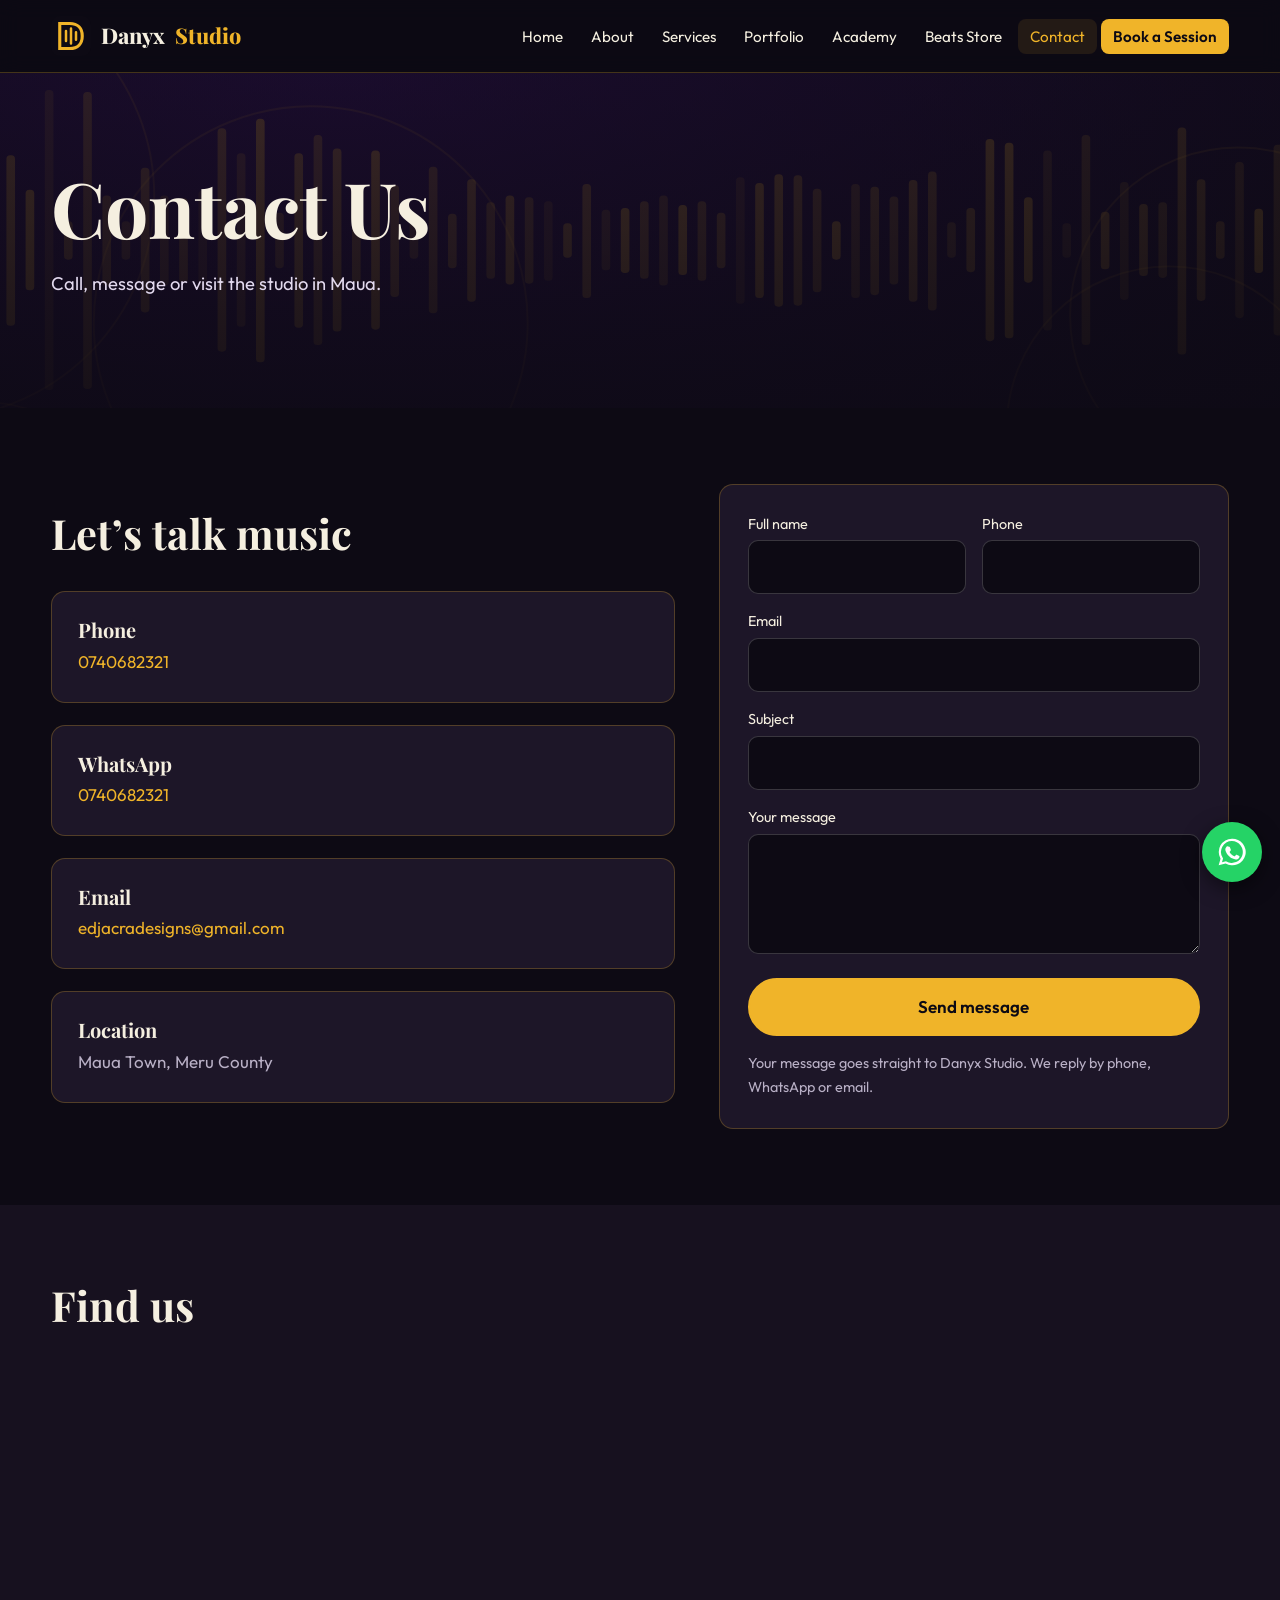
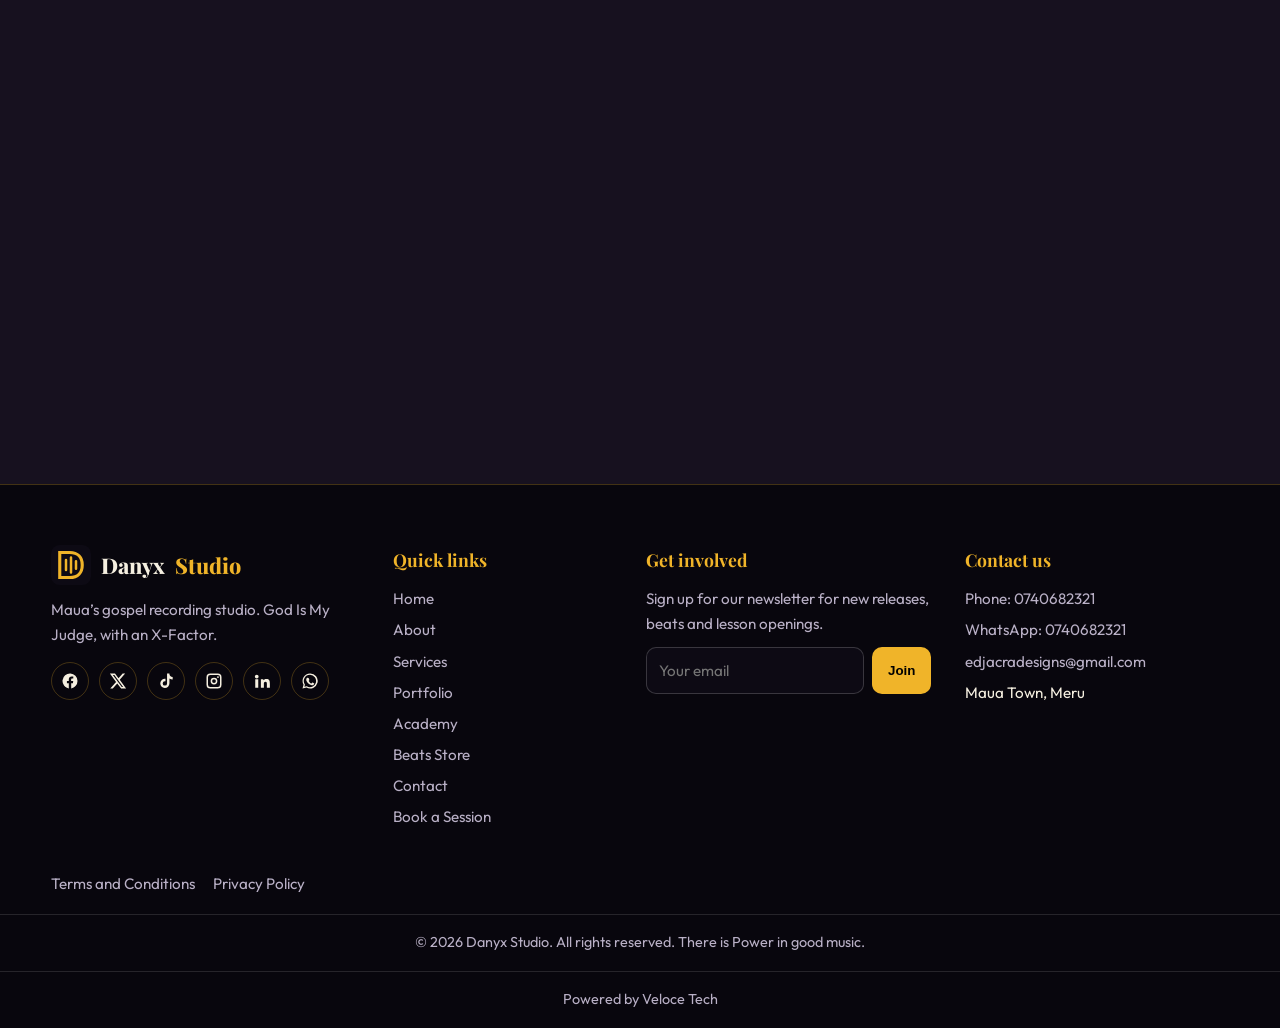
==== contact.html @ a7b08922 "Add files via upload" ====
<!DOCTYPE html>
<html lang="en"><head><meta charset="UTF-8"><meta name="viewport" content="width=device-width,initial-scale=1">
<title>Contact | Danyx Studio, Maua</title><meta name="description" content="Contact Danyx Studio in Maua Town, Meru by phone, WhatsApp, email or the contact form.">
<link rel="icon" href="images/logo.svg" type="image/svg+xml">
<link rel="preconnect" href="https://fonts.googleapis.com"><link rel="preconnect" href="https://fonts.gstatic.com" crossorigin>
<link href="https://fonts.googleapis.com/css2?family=Outfit:wght@400;500;600&family=Playfair+Display:ital,wght@0,700;0,800;1,500&display=swap" rel="stylesheet">
<link rel="stylesheet" href="css/styles.css"></head>
<body>
<section class="hero small"><div class="bg-slider" aria-hidden="true"></div><div class="wrap"><h1>Contact Us</h1><p>Call, message or visit the studio in Maua.</p></div></section>
<section><div class="wrap split"><div><h2>Let’s talk music</h2><div class="grid" style="grid-template-columns:1fr">
<div class="card"><h3>Phone</h3><p><a href="tel:0740682321">0740682321</a></p></div>
<div class="card"><h3>WhatsApp</h3><p><a href="https://wa.me/254740682321" target="_blank" rel="noopener">0740682321</a></p></div>
<div class="card"><h3>Email</h3><p><a href="mailto:edjacradesigns@gmail.com">edjacradesigns@gmail.com</a></p></div>
<div class="card"><h3>Location</h3><p>Maua Town, Meru County</p></div></div></div>
<form class="f" action="https://formsubmit.co/edjacradesigns@gmail.com" method="POST"><input type="hidden" name="_subject" value="Danyx Studio: Contact message"><input type="hidden" name="_template" value="table"><input type="hidden" name="_captcha" value="false"><div class="two"><div><label for="name">Full name</label><input id="name" name="name" type="text" required></div><div><label for="phone">Phone</label><input id="phone" name="phone" type="tel" required></div></div><div><label for="email">Email</label><input id="email" name="email" type="email" required></div><div><label for="subject">Subject</label><input id="subject" name="subject" type="text" required></div><div><label for="message">Your message</label><textarea id="message" name="message" required></textarea></div><button class="btn gold" type="submit">Send message</button><p class="note">Your message goes straight to Danyx Studio. We reply by phone, WhatsApp or email.</p></form></div></section>
<section class="alt"><div class="wrap"><h2>Find us</h2><iframe class="video" title="Map of Maua Town, Meru County, Kenya" loading="lazy" src="https://www.google.com/maps?q=Maua%20Town%2C%20Meru%20County%2C%20Kenya&output=embed"></iframe></div></section>
<script src="js/main.js"></script></body></html>
---- css/styles.css ----
:root{--ink:#0d0a14;--ink2:#17111f;--panel:#1d1628;--gold:#f0b429;--gold2:#ffd166;--cream:#f5efe0;--mute:#b9b0c6;--line:rgba(240,180,41,.25);--r:14px}
*{box-sizing:border-box;margin:0;padding:0}
html{scroll-behavior:smooth}
body{font-family:'Outfit',system-ui,sans-serif;background:var(--ink);color:var(--cream);line-height:1.65;font-size:17px}
img,iframe{max-width:100%}
a{color:var(--gold);text-decoration:none}
a:focus-visible,button:focus-visible,input:focus-visible,select:focus-visible,textarea:focus-visible{outline:3px solid var(--gold2);outline-offset:2px}
h1,h2,h3{font-family:'Playfair Display',Georgia,serif;line-height:1.15;font-weight:700}
h1{font-size:clamp(2.4rem,7vw,4.8rem)}h2{font-size:clamp(1.7rem,4vw,2.6rem);margin-bottom:.6rem}h3{font-size:1.25rem;margin-bottom:.4rem}
p{color:var(--mute);max-width:68ch}
.wrap{width:min(1180px,92%);margin:auto}
section{padding:76px 0}
.alt{background:var(--ink2)}
.center{text-align:center}.center p{margin-inline:auto}
.sub{font-style:italic;color:var(--gold2);font-family:'Playfair Display',serif;font-size:1.2rem}
header.site{position:sticky;top:0;z-index:50;background:rgba(13,10,20,.92);backdrop-filter:blur(10px);border-bottom:1px solid var(--line)}
.nav{display:flex;align-items:center;justify-content:space-between;height:72px}
.brand{display:flex;align-items:center;gap:10px;font-family:'Playfair Display',serif;font-weight:800;font-size:1.35rem;color:var(--cream)}
.brand img{width:40px;height:40px}.brand span{color:var(--gold)}
.menu{display:flex;gap:4px;list-style:none;align-items:center}
.menu a{color:var(--cream);padding:8px 12px;border-radius:8px;font-size:.95rem}
.menu a:hover,.menu a.on{color:var(--gold)}
.menu a.on{background:rgba(240,180,41,.1)}
.menu .cta{background:var(--gold);color:var(--ink);font-weight:600}
.menu .cta:hover{background:var(--gold2);color:var(--ink)}
.burger{display:none;background:none;border:1px solid var(--line);color:var(--gold);font-size:1.5rem;border-radius:8px;width:44px;height:44px;cursor:pointer}
.hero{position:relative;overflow:hidden;padding:130px 0 110px;min-height:520px;display:flex;align-items:center}
.hero.small{padding:90px 0 80px;min-height:320px}
.bg-slider{position:absolute;inset:0;z-index:0;overflow:hidden;background:var(--ink)}
.bg-slide{position:absolute;inset:-10%;background-size:cover;background-position:center;opacity:0;transition:opacity 1.2s ease}
.bg-slide.active{opacity:1;animation:zr 6s ease-in-out infinite alternate}
@keyframes zr{0%{transform:scale(1) rotate(0)}100%{transform:scale(1.18) rotate(3deg)}}
.hero::after{content:"";position:absolute;inset:0;background:linear-gradient(180deg,rgba(13,10,20,.55),rgba(13,10,20,.85));z-index:1}
.hero .wrap{position:relative;z-index:2}
.hero p{font-size:1.15rem;margin:18px 0 28px;color:#e2d9ee}
.btn{display:inline-block;padding:13px 26px;border-radius:999px;border:2px solid var(--gold);cursor:pointer;font:inherit;font-weight:600;transition:.2s}
.btn.gold{background:var(--gold);color:var(--ink)}.btn.gold:hover{background:var(--gold2)}
.btn.line{background:transparent;color:var(--gold)}.btn.line:hover{background:rgba(240,180,41,.12)}
.btns{display:flex;gap:14px;flex-wrap:wrap}
.grid{display:grid;gap:22px;grid-template-columns:repeat(auto-fit,minmax(260px,1fr));margin-top:34px}
.card{background:var(--panel);border:1px solid var(--line);border-radius:var(--r);padding:26px}
.card .ic{font-size:1.9rem;margin-bottom:8px}
.card.feat{border-color:var(--gold);box-shadow:0 0 0 1px var(--gold) inset}
.card ul{margin:12px 0 18px 18px;color:var(--mute)}
.split{display:grid;gap:44px;grid-template-columns:1.1fr .9fr;align-items:center}
.stat{display:flex;gap:30px;flex-wrap:wrap;margin-top:22px}.stat div{font-size:.95rem;color:var(--mute)}.stat b{display:block;color:var(--gold);font-size:1.6rem;font-family:'Playfair Display',serif}
.stat b[data-count]{font-variant-numeric:tabular-nums}
.tag{display:inline-block;font-size:.8rem;padding:3px 12px;border-radius:99px;background:rgba(240,180,41,.14);color:var(--gold2);margin-bottom:10px}
.ph{aspect-ratio:16/10;border:2px dashed var(--line);border-radius:var(--r);display:grid;place-items:center;text-align:center;padding:16px;color:var(--mute);background:var(--ink)}
.studio-photo{display:block;width:100%;aspect-ratio:16/10;object-fit:cover;border-radius:var(--r)}
.studio-item{margin:0;text-align:center}.studio-item figcaption{margin-top:10px;font-weight:600;color:var(--cream)}
.video{aspect-ratio:16/9;width:100%;border:0;border-radius:var(--r)}
form.f{background:var(--panel);border:1px solid var(--line);border-radius:var(--r);padding:28px;display:grid;gap:16px}
form.f .two{display:grid;gap:16px;grid-template-columns:1fr 1fr}
label{font-size:.9rem;color:var(--cream);display:block;margin-bottom:4px}
input,select,textarea{width:100%;padding:12px 14px;border-radius:10px;border:1px solid rgba(255,255,255,.18);background:var(--ink);color:var(--cream);font:inherit}
textarea{min-height:120px;resize:vertical}
.note{font-size:.9rem;color:var(--mute)}
table{width:100%;border-collapse:collapse;margin-top:20px}th,td{padding:12px;text-align:left;border-bottom:1px solid var(--line)}th{color:var(--gold)}
.tbl{overflow-x:auto}
.legal h2{margin-top:30px;font-size:1.5rem}.legal p{margin-bottom:10px}
.wa{position:fixed;right:18px;bottom:18px;z-index:60;width:60px;height:60px;border-radius:50%;background:#25d366;display:grid;place-items:center;box-shadow:0 6px 20px rgba(0,0,0,.5);animation:pulse 2.4s infinite}
.wa svg{width:32px;height:32px;fill:#fff}
@keyframes pulse{0%{box-shadow:0 0 0 0 rgba(37,211,102,.6)}70%{box-shadow:0 0 0 18px rgba(37,211,102,0)}100%{box-shadow:0 0 0 0 rgba(37,211,102,0)}}
footer.site{background:#08060d;border-top:1px solid var(--line);padding-top:60px;font-size:.95rem}
.fgrid{display:grid;gap:34px;grid-template-columns:1.4fr 1fr 1.3fr 1.2fr}
footer h4{font-family:'Playfair Display',serif;color:var(--gold);margin-bottom:12px;font-size:1.1rem}
footer ul{list-style:none}footer li{margin-bottom:6px}footer a{color:var(--mute)}footer a:hover{color:var(--gold)}
.soc{display:flex;gap:10px;flex-wrap:wrap;margin-top:14px}
.soc a{width:38px;height:38px;border-radius:50%;border:1px solid var(--line);display:grid;place-items:center}
.soc a:hover{background:var(--gold)}.soc svg{width:18px;height:18px;fill:var(--cream)}.soc a:hover svg{fill:var(--ink)}
.nl{display:flex;gap:8px;margin-top:10px}.nl input{padding:10px 12px}.nl button{padding:10px 16px;border-radius:10px;border:0;background:var(--gold);font-weight:600;cursor:pointer}
.legalrow{display:flex;gap:18px;flex-wrap:wrap;margin:36px 0 18px}
.home-services.motion-ready .home-services-title,.home-services.motion-ready .card .ic,.home-services.motion-ready .card h3{opacity:0}
.portfolio-cover-link{display:block}.portfolio-cover{display:block;width:100%;aspect-ratio:16/10;object-fit:cover;border-radius:var(--r)}
.home-pop{animation:home-pop .38s cubic-bezier(.2,.8,.2,1) both}
.page-reveal{animation:home-pop .55s cubic-bezier(.2,.8,.2,1) both}
@keyframes home-pop{from{opacity:0;transform:translateY(12px) scale(.96)}to{opacity:1;transform:translateY(0) scale(1)}}
hr.thin{border:0;border-top:1px solid rgba(255,255,255,.12);margin:0}
.copy{text-align:center;padding:16px 0;color:var(--mute);font-size:.9rem}
@media(max-width:900px){.split,.fgrid{grid-template-columns:1fr}.burger{display:block}
.menu{position:absolute;top:72px;left:0;right:0;background:var(--ink);flex-direction:column;align-items:stretch;padding:14px 4%;border-bottom:1px solid var(--line);display:none}
.menu.open{display:flex}.menu a{display:block;padding:12px}form.f .two{grid-template-columns:1fr}section{padding:56px 0}.hero{padding:90px 0 70px}}
@media(prefers-reduced-motion:reduce){.bg-slide.active,.wa,.home-pop,.page-reveal{animation:none}.home-services.motion-ready .home-services-title,.home-services.motion-ready .card .ic,.home-services.motion-ready .card h3{opacity:1}html{scroll-behavior:auto}}
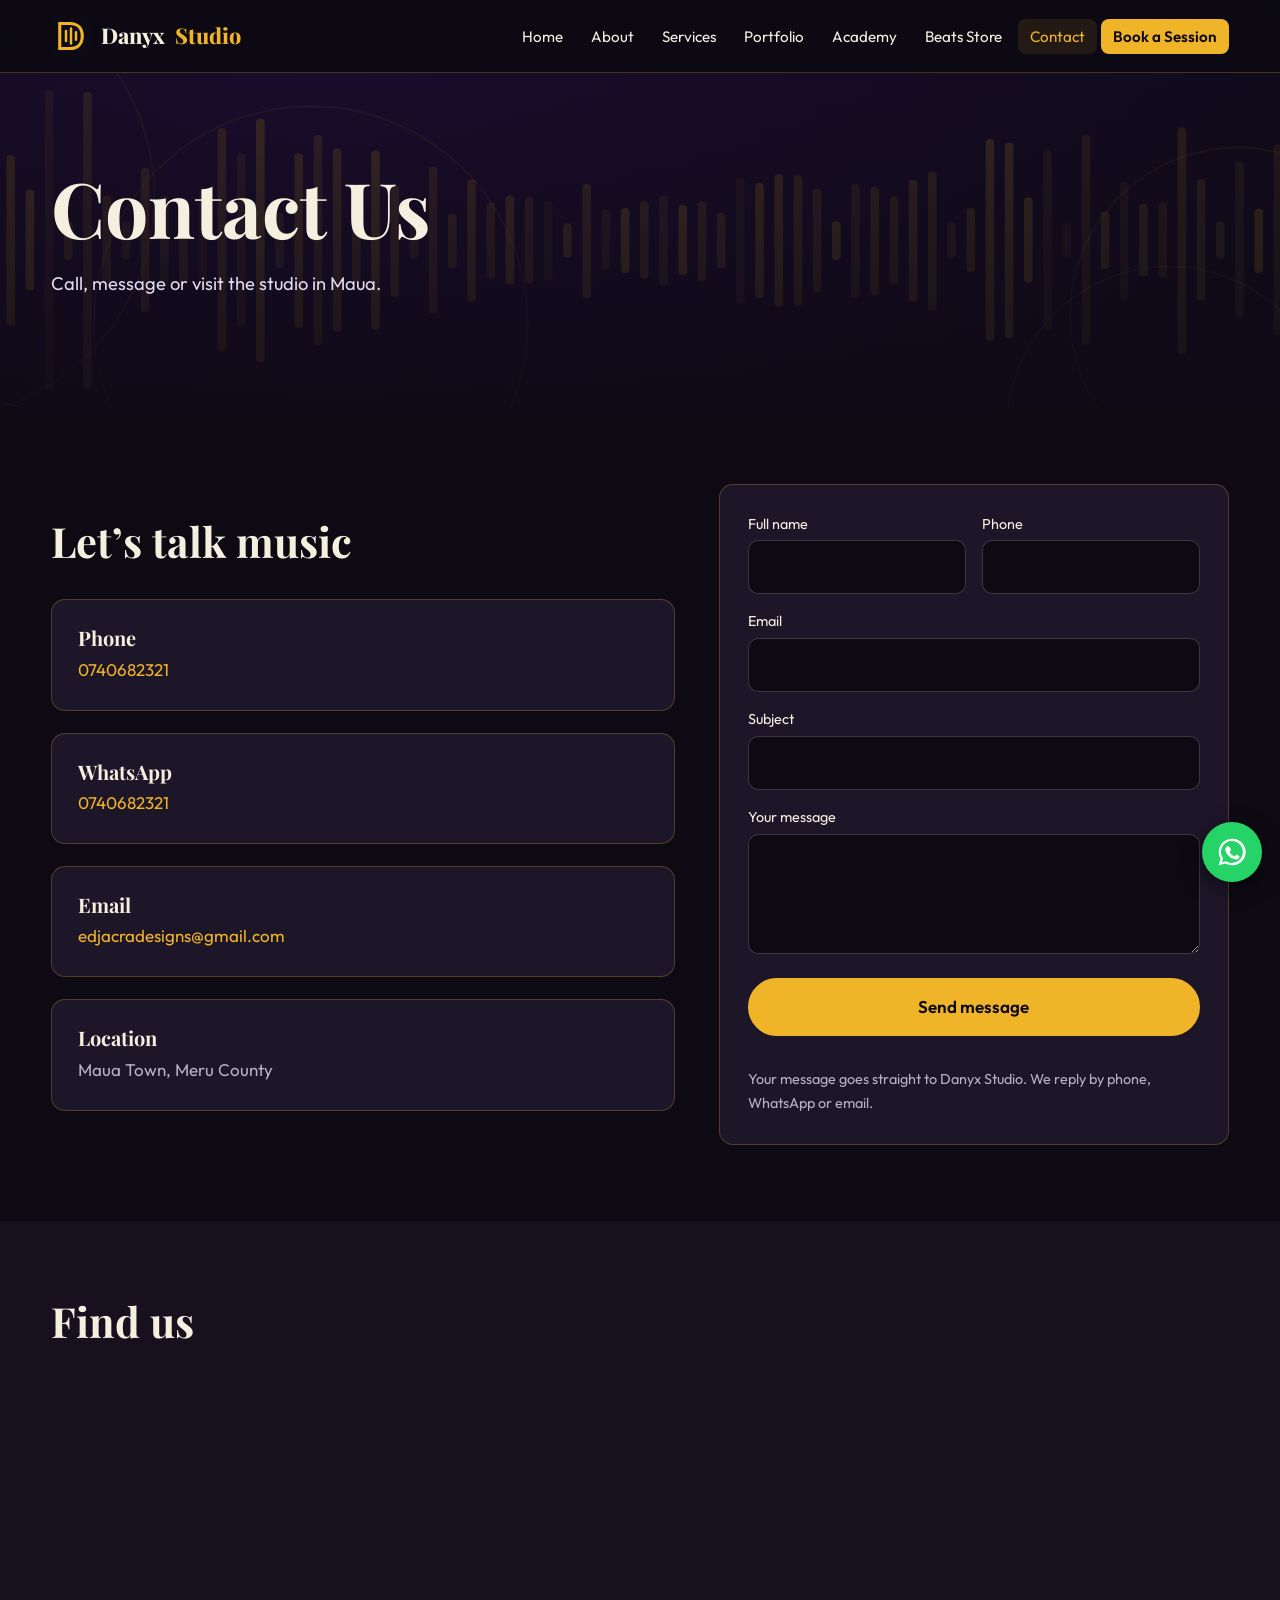
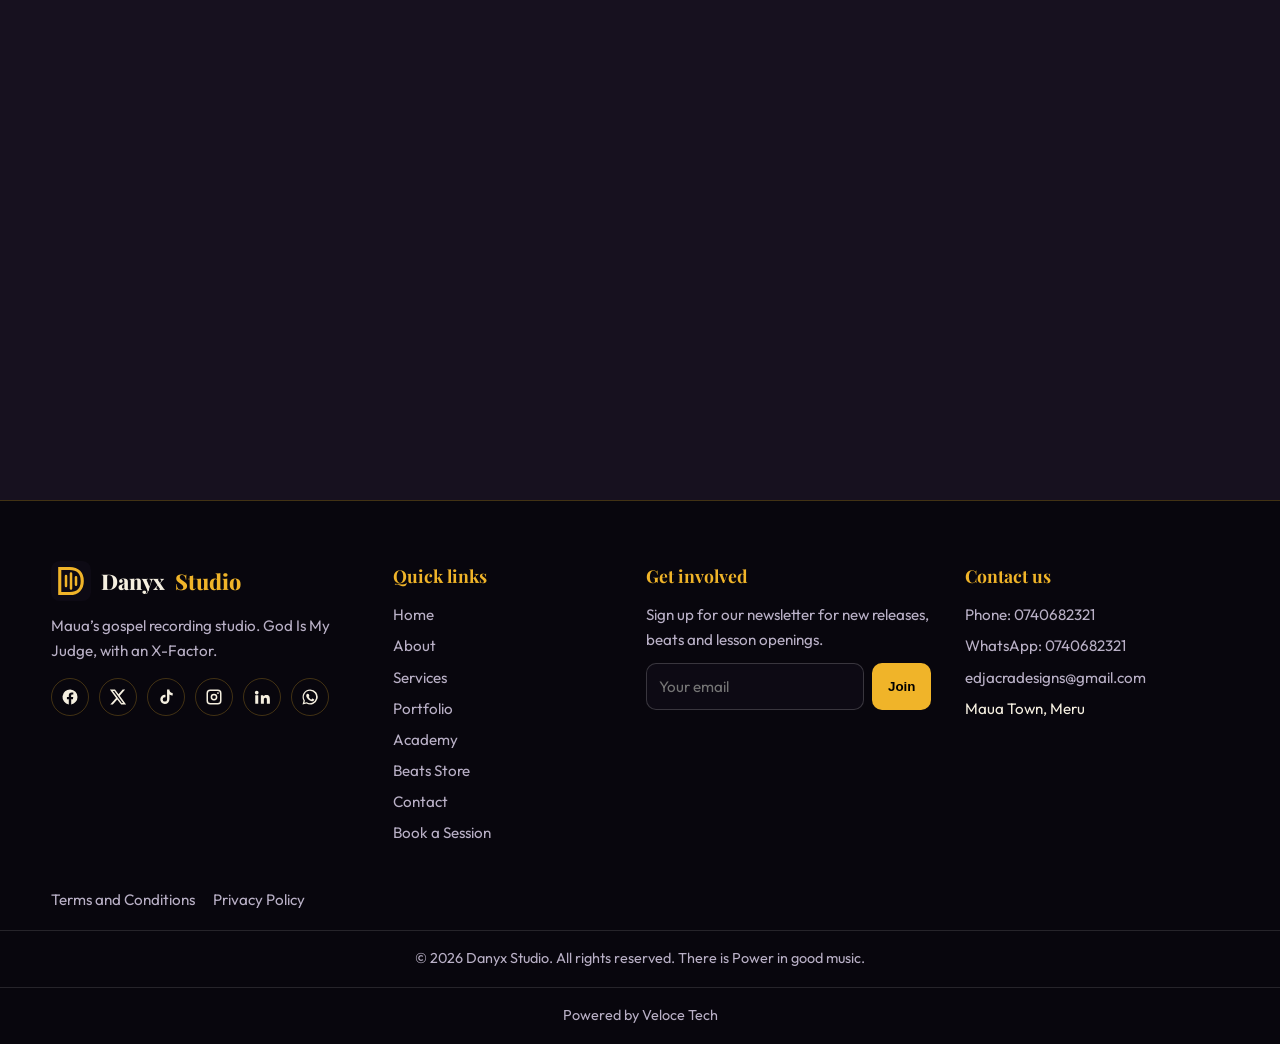
==== commit 1776553c: "Fix contact form submission and keep CAPTCHA disabled" ====
--- a/contact.html
+++ b/contact.html
@@ -1,17 +1,93 @@
 <!DOCTYPE html>
-<html lang="en"><head><meta charset="UTF-8"><meta name="viewport" content="width=device-width,initial-scale=1">
-<title>Contact | Danyx Studio, Maua</title><meta name="description" content="Contact Danyx Studio in Maua Town, Meru by phone, WhatsApp, email or the contact form.">
-<link rel="icon" href="images/logo.svg" type="image/svg+xml">
-<link rel="preconnect" href="https://fonts.googleapis.com"><link rel="preconnect" href="https://fonts.gstatic.com" crossorigin>
-<link href="https://fonts.googleapis.com/css2?family=Outfit:wght@400;500;600&family=Playfair+Display:ital,wght@0,700;0,800;1,500&display=swap" rel="stylesheet">
-<link rel="stylesheet" href="css/styles.css"></head>
+<html lang="en">
+<head>
+  <meta charset="UTF-8">
+  <meta name="viewport" content="width=device-width, initial-scale=1">
+  <title>Contact | Danyx Studio, Maua</title>
+  <meta name="description" content="Contact Danyx Studio in Maua Town, Meru by phone, WhatsApp, email or the contact form.">
+  <link rel="icon" href="images/logo.svg" type="image/svg+xml">
+  <link rel="preconnect" href="https://fonts.googleapis.com">
+  <link rel="preconnect" href="https://fonts.gstatic.com" crossorigin>
+  <link href="https://fonts.googleapis.com/css2?family=Outfit:wght@400;500;600&family=Playfair+Display:ital,wght@0,700;0,800;1,500&display=swap" rel="stylesheet">
+  <link rel="stylesheet" href="css/styles.css">
+</head>
 <body>
-<section class="hero small"><div class="bg-slider" aria-hidden="true"></div><div class="wrap"><h1>Contact Us</h1><p>Call, message or visit the studio in Maua.</p></div></section>
-<section><div class="wrap split"><div><h2>Let’s talk music</h2><div class="grid" style="grid-template-columns:1fr">
-<div class="card"><h3>Phone</h3><p><a href="tel:0740682321">0740682321</a></p></div>
-<div class="card"><h3>WhatsApp</h3><p><a href="https://wa.me/254740682321" target="_blank" rel="noopener">0740682321</a></p></div>
-<div class="card"><h3>Email</h3><p><a href="mailto:edjacradesigns@gmail.com">edjacradesigns@gmail.com</a></p></div>
-<div class="card"><h3>Location</h3><p>Maua Town, Meru County</p></div></div></div>
-<form class="f" action="https://formsubmit.co/edjacradesigns@gmail.com" method="POST"><input type="hidden" name="_subject" value="Danyx Studio: Contact message"><input type="hidden" name="_template" value="table"><input type="hidden" name="_captcha" value="false"><div class="two"><div><label for="name">Full name</label><input id="name" name="name" type="text" required></div><div><label for="phone">Phone</label><input id="phone" name="phone" type="tel" required></div></div><div><label for="email">Email</label><input id="email" name="email" type="email" required></div><div><label for="subject">Subject</label><input id="subject" name="subject" type="text" required></div><div><label for="message">Your message</label><textarea id="message" name="message" required></textarea></div><button class="btn gold" type="submit">Send message</button><p class="note">Your message goes straight to Danyx Studio. We reply by phone, WhatsApp or email.</p></form></div></section>
-<section class="alt"><div class="wrap"><h2>Find us</h2><iframe class="video" title="Map of Maua Town, Meru County, Kenya" loading="lazy" src="https://www.google.com/maps?q=Maua%20Town%2C%20Meru%20County%2C%20Kenya&output=embed"></iframe></div></section>
-<script src="js/main.js"></script></body></html>+  <section class="hero small">
+    <div class="bg-slider" aria-hidden="true"></div>
+    <div class="wrap">
+      <h1>Contact Us</h1>
+      <p>Call, message or visit the studio in Maua.</p>
+    </div>
+  </section>
+
+  <section>
+    <div class="wrap split">
+      <div>
+        <h2>Let’s talk music</h2>
+        <div class="grid" style="grid-template-columns:1fr">
+          <div class="card"><h3>Phone</h3><p><a href="tel:0740682321">0740682321</a></p></div>
+          <div class="card"><h3>WhatsApp</h3><p><a href="https://wa.me/254740682321" target="_blank" rel="noopener">0740682321</a></p></div>
+          <div class="card"><h3>Email</h3><p><a href="mailto:edjacradesigns@gmail.com">edjacradesigns@gmail.com</a></p></div>
+          <div class="card"><h3>Location</h3><p>Maua Town, Meru County</p></div>
+        </div>
+      </div>
+
+      <form class="f" id="contact-form" action="https://formsubmit.co/edjacradesigns@gmail.com" method="POST">
+        <input type="hidden" name="_subject" value="Danyx Studio: Contact message">
+        <input type="hidden" name="_template" value="table">
+        <input type="hidden" name="_captcha" value="false">
+        <div class="two">
+          <div><label for="name">Full name</label><input id="name" name="name" type="text" autocomplete="name" required></div>
+          <div><label for="phone">Phone</label><input id="phone" name="phone" type="tel" autocomplete="tel" required></div>
+        </div>
+        <div><label for="email">Email</label><input id="email" name="email" type="email" autocomplete="email" required></div>
+        <div><label for="subject">Subject</label><input id="subject" name="subject" type="text" required></div>
+        <div><label for="message">Your message</label><textarea id="message" name="message" required></textarea></div>
+        <button class="btn gold" type="submit">Send message</button>
+        <p id="contact-status" class="note" role="status" aria-live="polite"></p>
+        <p class="note">Your message goes straight to Danyx Studio. We reply by phone, WhatsApp or email.</p>
+      </form>
+    </div>
+  </section>
+
+  <section class="alt">
+    <div class="wrap">
+      <h2>Find us</h2>
+      <iframe class="video" title="Map of Maua Town, Meru County, Kenya" loading="lazy" src="https://www.google.com/maps?q=Maua%20Town%2C%20Meru%20County%2C%20Kenya&output=embed"></iframe>
+    </div>
+  </section>
+
+  <script>
+    (function () {
+      var form = document.getElementById('contact-form');
+      var status = document.getElementById('contact-status');
+      var submit = form.querySelector('[type="submit"]');
+
+      form.addEventListener('submit', async function (event) {
+        event.preventDefault();
+        submit.disabled = true;
+        status.textContent = 'Sending your message…';
+
+        try {
+          var response = await fetch('https://formsubmit.co/ajax/edjacradesigns@gmail.com', {
+            method: 'POST',
+            body: new FormData(form),
+            headers: { Accept: 'application/json' }
+          });
+          var result = await response.json();
+          if (!response.ok || String(result.success).toLowerCase() !== 'true') {
+            throw new Error(result.message || 'The message could not be sent.');
+          }
+          status.textContent = 'Thanks! Your message has been sent.';
+          form.reset();
+        } catch (error) {
+          status.textContent = (error && error.message ? error.message : 'There was a problem sending your message.') + ' Please try again or email edjacradesigns@gmail.com.';
+        } finally {
+          submit.disabled = false;
+        }
+      });
+    })();
+  </script>
+  <script src="js/main.js"></script>
+</body>
+</html>
